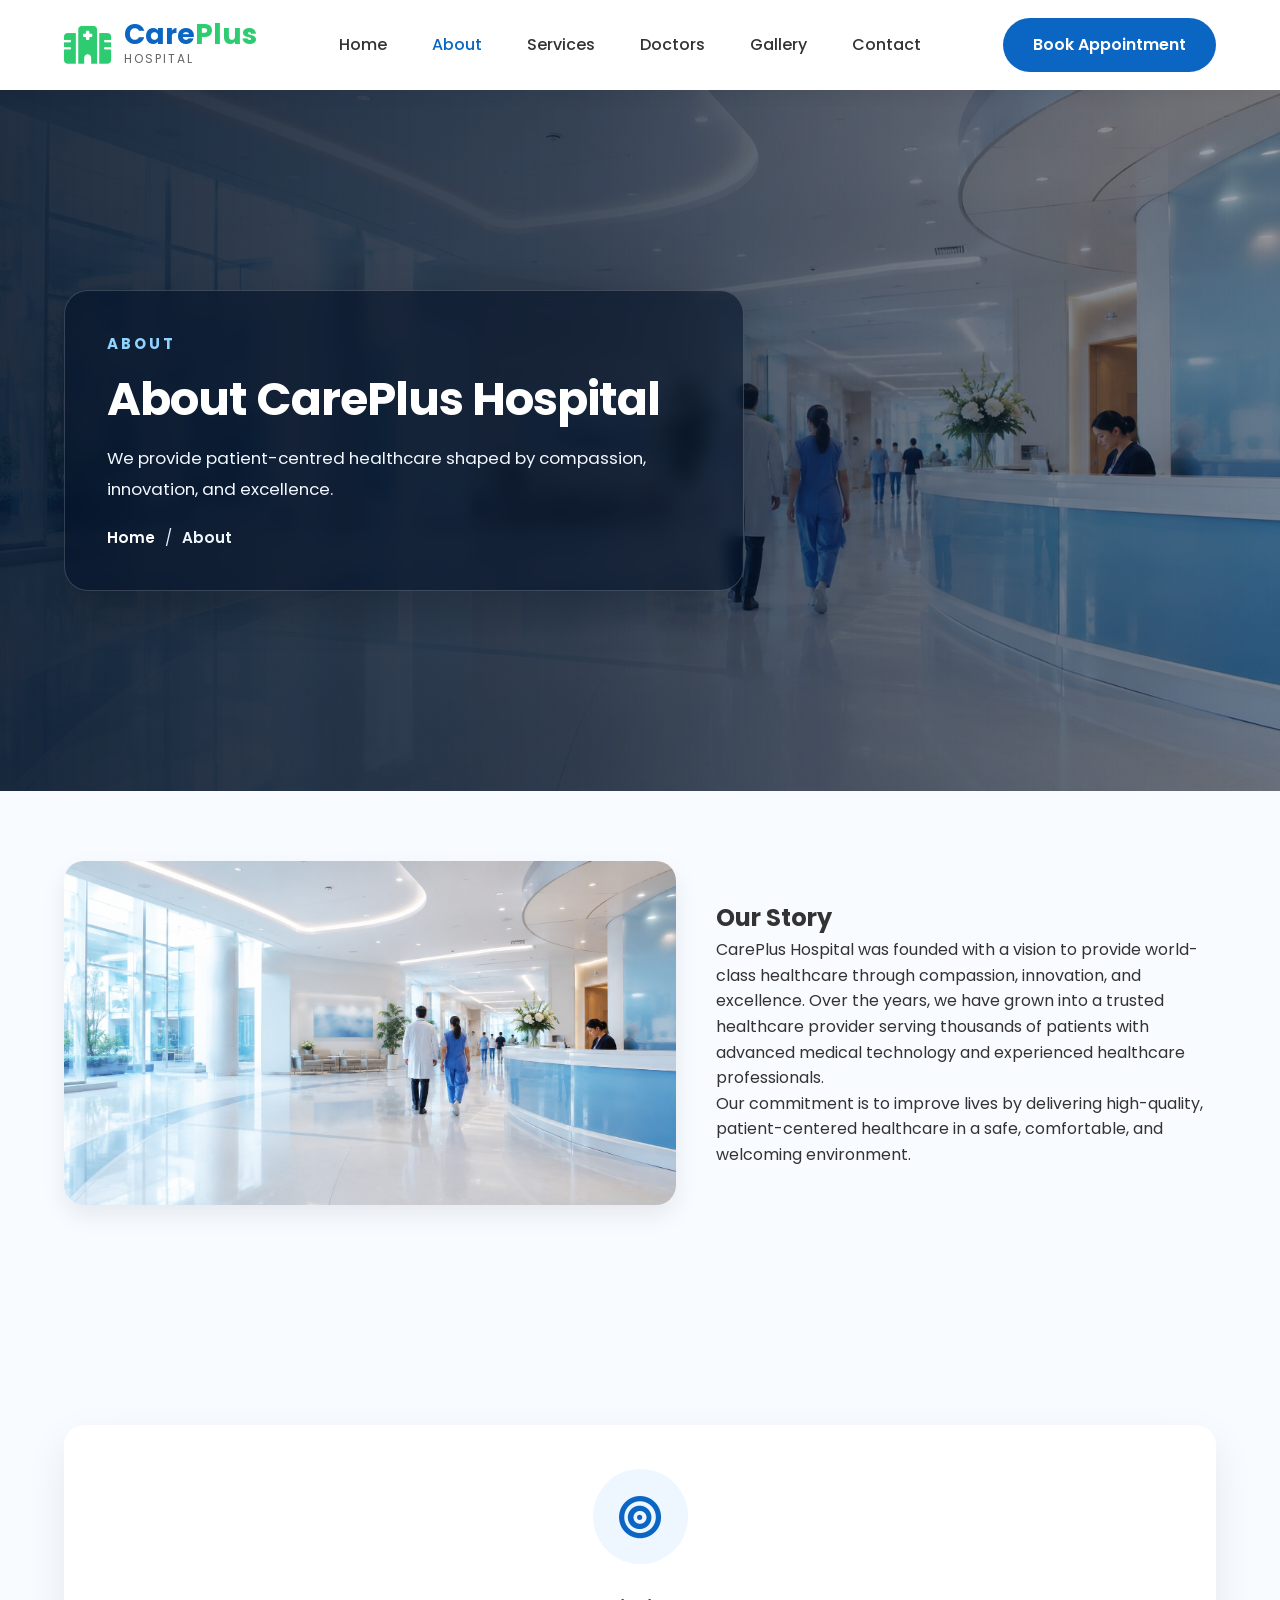
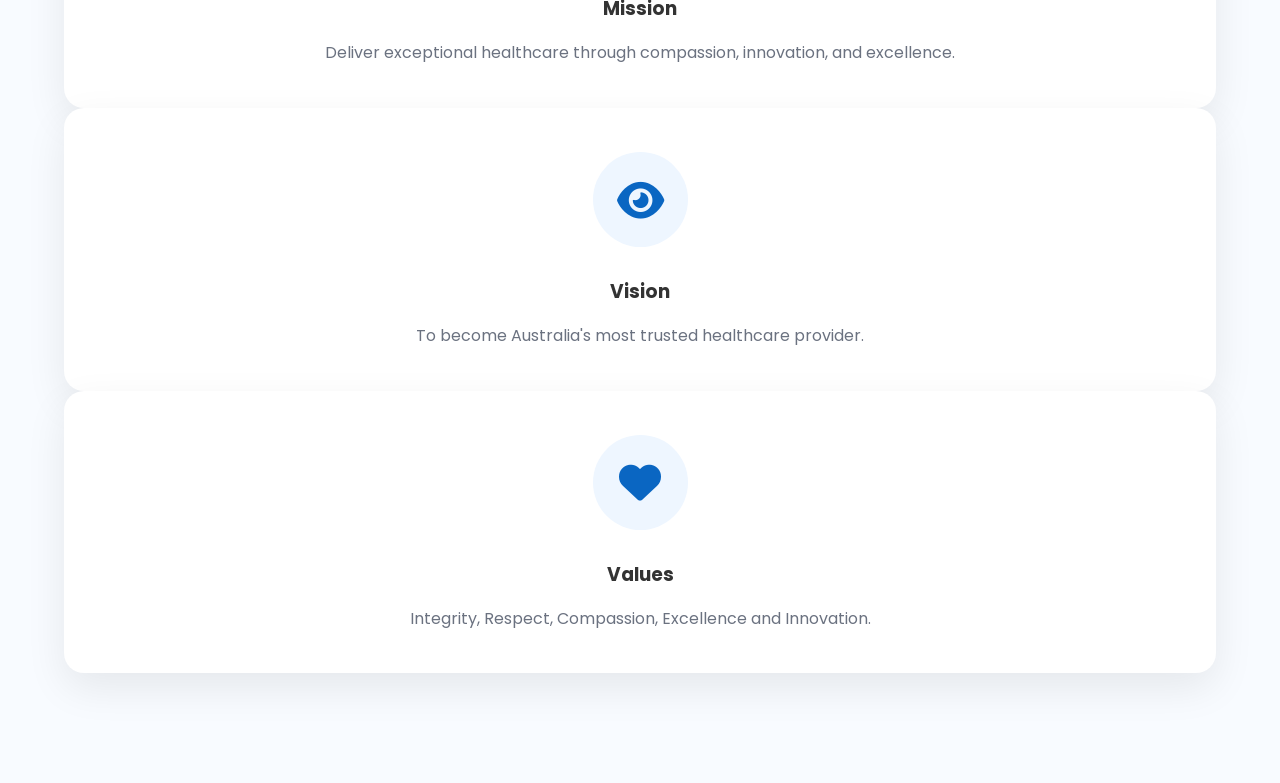
==== about.html @ 8e485489 "Initial CarePlus Hospital website" ====
<!DOCTYPE html>
<html lang="en">

<head>

    <meta charset="UTF-8">

    <meta name="viewport" content="width=device-width, initial-scale=1.0">

    <title>About | CarePlus Hospital</title>
    <meta name="description" content="Learn about CarePlus Hospital, our story, mission, vision, values, and leadership team.">

    <link rel="preconnect" href="https://fonts.googleapis.com">

    <link rel="preconnect" href="https://fonts.gstatic.com" crossorigin>

    <link href="https://fonts.googleapis.com/css2?family=Poppins:wght@300;400;500;600;700;800&display=swap"
        rel="stylesheet">

    <link rel="stylesheet" href="https://cdnjs.cloudflare.com/ajax/libs/font-awesome/6.6.0/css/all.min.css">

    <link rel="stylesheet" href="css/style.css">

    <link rel="stylesheet" href="css/responsive.css">

</head>

<body>
    <a class="skip-link" href="#main-content">Skip to main content</a>

    <header class="header">

        <div class="container">

            <nav class="navbar">

                <a href="index.html" class="logo">
                    <i class="fas fa-hospital"></i>
                    <div class="logo-text">
                        <h2>Care<span>Plus</span></h2>
                        <p>Hospital</p>
                    </div>
                </a>

                <ul class="nav-menu" id="site-menu" aria-label="Primary navigation">

                    <li><a href="index.html">Home</a></li>
                    <li><a href="about.html" class="active">About</a></li>
                    <li><a href="services.html">Services</a></li>
                    <li><a href="doctors.html">Doctors</a></li>
                    <li><a href="gallery.html">Gallery</a></li>
                    <li><a href="contact.html">Contact</a></li>

                </ul>

                <button type="button" class="menu-toggle" id="menu-toggle" aria-expanded="false" aria-controls="site-menu" aria-label="Toggle navigation">
                    ☰
                </button>
                <a href="contact.html" class="appointment-btn">
                    Book Appointment
                </a>

            </nav>

        </div>

    </header>

    <main id="main-content">

    <section class="internal-hero" aria-labelledby="about-title">
        <div class="container">
            <div class="internal-hero__content">
                <span class="internal-hero__eyebrow">About</span>
                <h1 id="about-title">About CarePlus Hospital</h1>
                <p>We provide patient-centred healthcare shaped by compassion, innovation, and excellence.</p>
                <nav class="internal-breadcrumb" aria-label="Breadcrumb">
                    <a href="index.html">Home</a>
                    <span>/</span>
                    <span>About</span>
                </nav>
            </div>
        </div>
    </section>

<section class="about-story">

<div class="container about-grid">

<div>

<img src="images/hero/hospital-banner.jpg"
alt="Hospital Building" loading="lazy">

</div>

<div>

<h2>Our Story</h2>

<p>

CarePlus Hospital was founded with a vision to provide
world-class healthcare through compassion, innovation,
and excellence. Over the years, we have grown into a
trusted healthcare provider serving thousands of patients
with advanced medical technology and experienced
healthcare professionals.

</p>

<p>

Our commitment is to improve lives by delivering
high-quality, patient-centered healthcare in a safe,
comfortable, and welcoming environment.

</p>

</div>

</div>

</section>

<section class="mission">

<div class="container">

<div class="feature-card">

<div class="icon">

<i class="fas fa-bullseye"></i>

</div>

<h3>Mission</h3>

<p>

Deliver exceptional healthcare through compassion,
innovation, and excellence.

</p>

</div>

<div class="feature-card">

<div class="icon">

<i class="fas fa-eye"></i>

</div>

<h3>Vision</h3>

<p>

To become Australia's most trusted healthcare provider.

</p>

</div>

<div class="feature-card">

<div class="icon">

<i class="fas fa-heart"></i>

</div>

<h3>Values</h3>

<p>

Integrity, Respect, Compassion, Excellence and Innovation.

</p>

</div>

</div>

</section>
---- css/style.css ----
/* ===========================
   GOOGLE FONT & RESET
=========================== */

*{
    margin:0;
    padding:0;
    box-sizing:border-box;
}

html{
    scroll-behavior:smooth;
}

body{
    font-family:'Poppins',sans-serif;
    background:#f8fbff;
    color:#333;
    line-height:1.6;
}

img{
    width:100%;
    display:block;
}

a{
    text-decoration:none;
}

a:hover,
a:focus-visible,
button:focus-visible,
input:focus-visible,
textarea:focus-visible{
    outline:none;
}

a:focus-visible,
button:focus-visible,
input:focus-visible,
textarea:focus-visible{
    box-shadow:0 0 0 3px rgba(10,102,194,.2);
}

ul{
    list-style:none;
}

.skip-link{
    position:absolute;
    left:-9999px;
    top:0;
    background:var(--primary);
    color:#fff;
    padding:12px 18px;
    z-index:1000;
    border-radius:0 0 8px 8px;
}

.skip-link:focus{
    left:20px;
    top:20px;
    outline:2px solid #fff;
    outline-offset:3px;
}

.container{
    width:90%;
    max-width:1200px;
    margin:auto;
}

/* ===========================
   COLORS
=========================== */

:root{

    --primary:#0A66C2;
    --secondary:#2ECC71;

    --dark:#1f2937;

    --light:#ffffff;

    --grey:#f5f7fa;

    --text:#555;

    --shadow:0 10px 25px rgba(0,0,0,.08);

}

/* ===========================
   HEADER
=========================== */

.header{

    width:100%;

    background:white;

    position:sticky;

    top:0;

    z-index:999;

    box-shadow:0 5px 15px rgba(0,0,0,.05);

}

.navbar{

    display:flex;

    justify-content:space-between;

    align-items:center;

    height:90px;

}

/* ===========================
   LOGO
=========================== */

.logo{
    display:flex;
    align-items:center;
    gap:12px;
    color:var(--primary);
}

.logo i{
    font-size:38px;
    color:var(--secondary);
}

.logo-text h2{
    font-size:28px;
    font-weight:700;
    color:var(--primary);
    line-height:1;
}

.logo-text h2 span{
    color:var(--secondary);
}

.logo-text p{
    font-size:12px;
    color:#666;
    letter-spacing:2px;
    text-transform:uppercase;
}

.nav-menu{

    display:flex;

    gap:45px;

}

.nav-menu a{

    color:#333;

    font-weight:500;

    transition:.3s;

}

.nav-menu a:hover{

    color:var(--primary);

}

.active{

    color:var(--primary)!important;

}

.appointment-btn{

    background:var(--primary);

    color:white;

    padding:14px 30px;

    border-radius:30px;

    transition:.3s;

    font-weight:600;

}

.appointment-btn:hover{

    background:#084f95;

}


/* ===========================
   HERO
=========================== */

.hero{

    width:100%;

    background:url("../images/hero/hospital-banner.jpg") center center/cover no-repeat;

    min-height:calc(100dvh - 90px - 64px);

    display:flex;

    position:relative;

}

.internal-hero{
    min-height:52vh;
    display:flex;
    align-items:center;
    position:relative;
    background:
        linear-gradient(90deg, rgba(2, 17, 38, 0.86) 0%, rgba(2, 17, 38, 0.7) 45%, rgba(2, 17, 38, 0.28) 100%),
        url("../images/hero/hospital-banner.jpg") center/cover no-repeat;
}

.internal-hero::after{
    content:"";
    position:absolute;
    inset:0;
    background:linear-gradient(180deg, rgba(2, 17, 38, 0.12) 0%, rgba(2, 17, 38, 0.25) 100%);
    pointer-events:none;
}

.internal-hero .container{
    position:relative;
    z-index:1;
    min-height:52vh;
    display:flex;
    align-items:center;
    padding:90px 0;
}

.internal-hero__content{
    max-width:680px;
    padding:40px 42px;
    background:rgba(2, 17, 38, 0.58);
    border:1px solid rgba(255,255,255,0.18);
    border-radius:24px;
    box-shadow:0 18px 45px rgba(0,0,0,.2);
    backdrop-filter:blur(8px);
    -webkit-backdrop-filter:blur(8px);
}

.internal-hero__eyebrow{
    display:inline-block;
    color:#8fd3ff;
    font-size:15px;
    font-weight:700;
    letter-spacing:3px;
    text-transform:uppercase;
    margin-bottom:16px;
}

.internal-hero h1{
    color:#fff;
    font-size:clamp(2.2rem, 3.6vw, 3.2rem);
    font-weight:700;
    line-height:1.2;
    letter-spacing:-1px;
    margin-bottom:16px;
    max-width:760px;
}

.internal-hero p{
    color:#f3f7ff;
    font-size:1.05rem;
    line-height:1.8;
    max-width:720px;
    margin-bottom:0;
}

.internal-breadcrumb{
    display:flex;
    align-items:center;
    flex-wrap:wrap;
    gap:10px;
    margin-top:22px;
    font-size:0.95rem;
    color:#dfefff;
}

.internal-breadcrumb a{
    color:#fff;
    font-weight:600;
}

.internal-breadcrumb a:hover{
    color:#8fd3ff;
}

.internal-breadcrumb span:last-child{
    color:#eff8ff;
    font-weight:600;
}

.hero-overlay{

    width:100%;
    min-height:100%;

    display:flex;

    align-items:center;

}

.hero .container{

    display:flex;
    flex-direction:column;
    justify-content:center;
    align-items:flex-start;

    width:100%;
    min-height:calc(100dvh - 90px - 64px);
    padding:80px 0;

}

.hero-content{
    max-width:680px;
    padding:40px 45px;
    background:rgba(0, 51, 102, 0.72);
    border:1px solid rgba(255,255,255,0.16);
    border-radius:24px;
    box-shadow:0 18px 45px rgba(0,0,0,.2);
    backdrop-filter:blur(6px);
    -webkit-backdrop-filter:blur(6px);
}

.hero h4{

    color:#8fd3ff;

    font-size:18px;

    font-weight:600;

    letter-spacing:3px;

    text-transform:uppercase;

    margin-bottom:20px;

}

.hero h1{

    color:#fff;

    font-size:clamp(2.5rem, 4.6vw, 4.5rem);

    font-weight:700;

    line-height:1.15;

    letter-spacing:-2px;

    max-width:720px;

    margin-bottom:30px;

}

.hero p{

    color:#f5f5f5;

    font-size:clamp(1rem, 2vw, 1.25rem);

    line-height:1.9;

    max-width:620px;

    margin-bottom:45px;

}

.hero-buttons{

    display:flex;
    flex-wrap:wrap;
    gap:20px;

}

.btn-primary{

    background:#0A66C2;

    color:#fff;

    padding:16px 38px;

    border-radius:50px;

    font-weight:600;

    transition:.35s;

}

.btn-primary:hover{

    background:#084f95;

    transform:translateY(-5px);

}

.btn-secondary{

    background:#fff;

    color:#0A66C2;

    padding:16px 38px;

    border-radius:50px;

    font-weight:600;

    transition:.35s;

}

.btn-secondary:hover{

    background:#0A66C2;

    color:#fff;

    transform:translateY(-5px);

}




.section-title{

    text-align:center;

    margin-bottom:60px;

}



.section-title h2{

    font-size:46px;

    font-weight:700;

    color:var(--dark);

    margin-bottom:20px;

}

.section-title p{

    color:#6b7280;

    max-width:700px;

    margin:auto;

    line-height:1.8;

    font-size:18px;

}

/* ===========================
   SECTION SUBTITLE
=========================== */

.section-subtitle{

    display:inline-block;

    color:var(--primary);

    font-size:16px;

    font-weight:600;

    letter-spacing:2px;

    text-transform:uppercase;

    margin-bottom:15px;

}

.internal-hero + section,
.page-hero + section{
    padding-top:70px;
}

.about-grid,
.contact-grid{
    display:grid;
    grid-template-columns:1.1fr .9fr;
    gap:40px;
    align-items:center;
}

.about-grid img,
.contact-map iframe{
    border-radius:20px;
    box-shadow:var(--shadow);
    width:100%;
    min-height:300px;
    object-fit:cover;
}

.timeline-grid{
    display:grid;
    grid-template-columns:repeat(2,1fr);
    gap:24px;
}

.timeline-card,
.contact-card{
    background:#fff;
    padding:30px;
    border-radius:20px;
    box-shadow:var(--shadow);
}

.timeline-card h3{
    color:var(--primary);
    margin-bottom:12px;
}

.contact-card h2{
    font-size:32px;
    margin-bottom:20px;
    color:var(--dark);
}

.info-list{
    display:flex;
    flex-direction:column;
    gap:16px;
    margin:24px 0;
}

.info-item{
    display:flex;
    gap:12px;
    align-items:flex-start;
    color:#555;
}

.info-item i{
    color:var(--primary);
    margin-top:4px;
}

.contact-map iframe{
    border:0;
    min-height:260px;
}

.form-group{
    margin-bottom:18px;
}

.form-group label{
    display:block;
    margin-bottom:8px;
    font-weight:600;
    color:var(--dark);
}

.form-group input,
.form-group textarea{
    width:100%;
    border:1px solid #dbe3ea;
    border-radius:14px;
    padding:14px 16px;
    font:inherit;
    color:#333;
    background:#fff;
}

.form-group input:focus,
.form-group textarea:focus{
    outline:none;
    border-color:var(--primary);
    box-shadow:0 0 0 3px rgba(10,102,194,.15);
}

.form-message{
    margin-top:16px;
    font-weight:600;
    min-height:24px;
}

.form-message.success{
    color:#0a8f3d;
}

.form-message.error{
    color:#d93025;
}

.gallery-grid{
    display:grid;
    grid-template-columns:repeat(3,1fr);
    gap:24px;
}

.gallery-card{
    background:#fff;
    border-radius:20px;
    overflow:hidden;
    box-shadow:var(--shadow);
    cursor:pointer;
    transition:.35s;
}

.gallery-card:hover{
    transform:translateY(-8px);
}

.gallery-card img{
    height:240px;
    object-fit:cover;
}

.gallery-card .gallery-caption{
    padding:18px 20px;
}

.gallery-card .gallery-caption h3{
    font-size:18px;
    color:var(--dark);
    margin-bottom:6px;
}

.gallery-card .gallery-caption p{
    color:#6b7280;
    font-size:14px;
}

.lightbox{
    position:fixed;
    inset:0;
    background:rgba(0,0,0,.85);
    display:none;
    align-items:center;
    justify-content:center;
    padding:20px;
    z-index:1100;
}

.lightbox.open{
    display:flex;
}

.lightbox-content{
    position:relative;
    max-width:900px;
    width:100%;
}

.lightbox-content img{
    width:100%;
    max-height:75vh;
    object-fit:contain;
    border-radius:20px;
    background:#fff;
}

.lightbox-close{
    position:absolute;
    top:-12px;
    right:-12px;
    width:44px;
    height:44px;
    border-radius:50%;
    border:none;
    font-size:24px;
    cursor:pointer;
    color:var(--primary);
    background:#fff;
    box-shadow:var(--shadow);
}

.lightbox-caption{
    margin-top:14px;
    color:white;
    text-align:center;
}

body.no-scroll{
    overflow:hidden;
}

.service-list{
    display:grid;
    grid-template-columns:repeat(2,1fr);
    gap:24px;
}

.service-card{
    display:flex;
    flex-direction:column;
    gap:12px;
    background:#fff;
    padding:24px;
    border-radius:20px;
    box-shadow:var(--shadow);
}

.service-card h3{
    color:var(--primary);
}

.features{

    display:grid;

    grid-template-columns:repeat(4,1fr);

    gap:30px;

}

.feature-card{

    background:#fff;

    padding:40px 30px;

    border-radius:20px;

    box-shadow:0 15px 40px rgba(0,0,0,.08);

    text-align:center;

    transition:.35s;

    border-top:4px solid transparent;

}
.feature-card:hover{

    transform:translateY(-12px);

    border-top:5px solid var(--primary);

    box-shadow:0 25px 50px rgba(0,0,0,.12);

}

.icon{

    width:95px;

    height:95px;

    margin:0 auto 30px;

    background:#eef6ff;

    color:var(--primary);

    border-radius:50%;

    display:flex;

    justify-content:center;

    align-items:center;

    font-size:42px;

    transition:.35s;

}

.feature-card:hover .icon{

    background:var(--primary);

    color:#fff;

    transform:scale(1.08);

}

.feature-card h3{

    margin-bottom:15px;

}

.feature-card p{

    color:#6b7280;

    line-height:1.8;

    font-size:16px;

}


/* ===========================
   DOCTORS
=========================== */

.doctor-grid{

    display:grid;

    grid-template-columns:repeat(3,1fr);

    gap:35px;

}

.doctor-card{

    background:white;

    border-radius:20px;

    overflow:hidden;

    box-shadow:var(--shadow);

    transition:.35s;

}

.doctor-card:hover{

    transform:translateY(-10px);

}

.doctor-card img{

    height:350px;

    object-fit:cover;

}

.doctor-info{

    padding:30px;

    text-align:center;

}

.doctor-info h3{

    margin-bottom:10px;

}

.doctor-info span{

    display:block;

    color:var(--primary);

    font-weight:600;

    margin-bottom:15px;

}

.doctor-info p{

    color:#666;

}

.doctor-info .experience{

    margin:20px 0;

    color:var(--primary);

    font-weight:600;

    font-size:15px;

}

.doctor-info .experience i{

    margin-right:8px;

}

.doctor-info .btn-secondary{

    display:inline-block;

    padding:12px 24px;

    font-size:15px;

}

/* ===========================
   STATISTICS
=========================== */

.statistics{

    background:linear-gradient(135deg,var(--primary),#0056b3);

    color:white;

}

.stats-grid{

    display:grid;

    grid-template-columns:repeat(4,1fr);

    text-align:center;

}

.stat-item h2{

    font-size:60px;

    margin-bottom:10px;

}

.stat-item p{

    font-size:18px;

    font-weight:500;

}

.stat-number{

    transition:transform .3s ease;

}

.stat-item:hover .stat-number{

    transform:translateY(-4px);

}

/* ===========================
   TESTIMONIALS
=========================== */

.testimonials{

    background:var(--grey);

}

.testimonial-grid{

    display:grid;

    grid-template-columns:repeat(3,1fr);

    gap:30px;

}

.testimonial-card{

    background:white;

    padding:25px;

    border-radius:20px;

    box-shadow:var(--shadow);

    transition:.35s;

}

.testimonial-card:hover{

    transform:translateY(-10px);

}

.testimonial-card img{

    width:80px;
    height:80px;
    border-radius:50%;
    object-fit:cover;
    margin-bottom:20px;

}

.testimonial-content{

    display:flex;
    flex-direction:column;
    gap:15px;

}

.stars{

    color:#f4b400;
    font-size:15px;

}

.testimonial-card p{

    font-style:italic;

    color:#666;

    margin-bottom:0;

    line-height:1.8;

}

.testimonial-card h4{

    color:var(--primary);

}

/* ===========================
   CTA
=========================== */

.cta{

    background:linear-gradient(135deg,#0A66C2,#2ECC71);

    color:white;

}

.cta-content{

    display:flex;
    justify-content:space-between;
    align-items:center;
    gap:30px;
    padding:70px 0;

}

.cta h2{

    font-size:42px;

    margin:10px 0 15px;

}

.cta p{

    width:80%;

    font-size:18px;

    line-height:1.8;

}

.cta .btn-primary{

    background:white;

    color:var(--primary);

    font-weight:600;

    white-space:nowrap;

}

.cta .btn-primary:hover{

    background:#f1f1f1;

}

/* ===========================
   FAQ
=========================== */

.faq-section{

    background:var(--grey);

}

.faq-list{

    max-width:900px;
    margin:0 auto;
    display:flex;
    flex-direction:column;
    gap:15px;

}

.faq-item{

    background:#fff;
    border-radius:16px;
    box-shadow:var(--shadow);
    overflow:hidden;

}

.faq-question{

    width:100%;
    border:none;
    background:none;
    padding:24px 28px;
    display:flex;
    justify-content:space-between;
    align-items:center;
    text-align:left;
    font-family:'Poppins',sans-serif;
    font-size:18px;
    font-weight:600;
    color:var(--dark);
    cursor:pointer;

}

.faq-question i{

    color:var(--primary);
    transition:transform .3s ease;

}

.faq-item.active .faq-question i{

    transform:rotate(45deg);

}

.faq-answer{

    max-height:0;
    overflow:hidden;
    transition:max-height .35s ease;

}

.faq-answer p{

    padding:0 28px 0;
    color:#6b7280;
    line-height:1.8;

}

.faq-item.active .faq-answer{

    max-height:220px;
    padding-bottom:24px;

}

/* ===========================
   FOOTER
=========================== */

footer{

    background:#111827;

    color:white;

    padding:70px 0 0;

}

.footer-grid{

    display:grid;

    grid-template-columns:1.2fr 1fr 1fr 1fr;

    gap:40px;

}

.footer-brand p{

    margin:20px 0 25px;

}

.footer-grid h3{

    margin-bottom:20px;

    color:white;

}

.footer-grid p,
.footer-grid li,
.footer-grid a{

    color:#d1d5db;

}

.footer-grid p{

    margin-bottom:12px;

}

.footer-grid ul li{

    margin-bottom:12px;

}

.footer-grid ul li a{

    transition:.3s;

}

.footer-grid ul li a:hover{

    color:white;

    padding-left:8px;

}

.footer-grid i{

    margin-right:8px;

}

.social-links{

    display:flex;
    gap:12px;

}

.social-links a{

    width:40px;
    height:40px;
    border-radius:50%;
    background:rgba(255,255,255,.08);
    display:flex;
    align-items:center;
    justify-content:center;
    color:white;
    transition:.3s;

}

.social-links a:hover{

    background:var(--primary);

}

.copyright{

    display:flex;
    justify-content:space-between;
    align-items:center;
    gap:20px;
    padding:25px 0;
    margin-top:50px;
    border-top:1px solid rgba(255,255,255,.1);

}

.copyright p{

    color:#bbb;

    font-size:15px;

}

.back-to-top{

    color:white;
    font-weight:600;

}

/* ===========================
   EFFECTS
=========================== */

.feature-card,
.doctor-card,
.department-card{

    transition:all .35s ease;

}

.btn-primary,
.btn-secondary,
.appointment-btn{

    transition:all .35s ease;

}

section{

    padding:110px 0;

    overflow:hidden;

}

/* ===========================
   MOBILE MENU
=========================== */

.menu-toggle{

    display:none;

    font-size:34px;

    cursor:pointer;

    color:var(--primary);

}

/* ===========================
   SCROLL TO TOP
=========================== */

#scrollTopBtn{

    position:fixed;

    bottom:25px;

    right:25px;

    width:50px;

    height:50px;

    border:none;

    border-radius:50%;

    background:var(--primary);

    color:white;

    font-size:22px;

    cursor:pointer;

    display:none;

    box-shadow:var(--shadow);

    z-index:999;

    transition:.3s;

}

#scrollTopBtn:hover{

    transform:translateY(-6px);

}

/* ===========================
   EMERGENCY BAR
=========================== */

.emergency-bar{

    background:#e53935;

    color:#fff;

    padding:12px 0;

}

.emergency-content{

    display:flex;

    justify-content:space-between;

    align-items:center;

    flex-wrap:wrap;

    gap:20px;

}

.emergency-content div{

    display:flex;

    align-items:center;

    gap:10px;

    font-weight:500;

}

.emergency-content i{

    color:#fff;

}


/* ===========================
   DEPARTMENTS
=========================== */

.departments{

    background:#f8fbff;

}

.department-grid{

    display:grid;

    grid-template-columns:repeat(4,1fr);

    gap:30px;

    margin-top:60px;

}

.department-card{

    background:#fff;

    padding:35px 25px;

    border-radius:20px;

    text-align:center;

    box-shadow:0 12px 35px rgba(0,0,0,.08);

    transition:.35s;

}

.department-card:hover{

    transform:translateY(-10px);

    box-shadow:0 20px 45px rgba(0,0,0,.12);

}

.department-card i{

    width:90px;
    height:90px;

    display:flex;
    justify-content:center;
    align-items:center;

    margin:0 auto 25px;

    border-radius:50%;

    background:#eef6ff;

    color:var(--primary);

    font-size:42px;

    transition:.35s;

}

.department-card:hover i{

    background:var(--primary);

    color:#fff;

    transform:rotate(8deg);

}

.department-card h3{

    margin-bottom:15px;

    color:#1f2937;

}

.department-card p{

    color:#6b7280;

    font-size:15px;

    line-height:1.8;

    margin-bottom:20px;

}

.department-card a{

    color:var(--primary);

    font-weight:600;

    transition:.3s;

}

.department-card:hover a{

    letter-spacing:.5px;

}
---- css/responsive.css ----
/* ==========================================
   TABLETS (1024px and below)
========================================== */

@media(max-width:1024px){

    
    .features{

        grid-template-columns:repeat(2,1fr);

    }


    .doctor-grid{

        grid-template-columns:repeat(2,1fr);

    }

    .testimonial-grid{

        grid-template-columns:repeat(2,1fr);

    }

    .stats-grid{

        grid-template-columns:repeat(2,1fr);

        gap:40px;

    }

    .footer-grid{

        grid-template-columns:1fr;

        text-align:center;

    }

    .cta p{

        width:90%;

    }

    .cta-content{

        flex-direction:column;
        align-items:flex-start;

    }

    .section-title p{

        width:90%;

    }



.department-grid{

    grid-template-columns:repeat(2,1fr);

}

}

/* ==========================================
   MOBILE (768px and below)
========================================== */

@media(max-width:768px){

    .navbar{

        flex-direction:column;

        height:auto;

        padding:20px 0;

        gap:20px;

    }

    .menu-toggle{

    display:block;

}

.nav-menu{

    display:none;

    flex-direction:column;

    width:100%;

    background:white;

    padding:25px;

    text-align:center;

    border-radius:15px;

}

.nav-menu.show{

    display:flex;

}

    .appointment-btn{

        display:none;

    }

    .hero{

    background-position:center;

}

    .hero-content{
        width:100%;
        padding:32px 24px;
    }

   .hero h1{

    font-size:48px;

    max-width:100%;

}

   .hero p{

    font-size:17px;

    max-width:100%;

}

    .hero-buttons{

        flex-direction:column;

        align-items:center;

    }

    .btn-primary,
    .btn-secondary{

        width:230px;

        text-align:center;

    }

    .features{

        grid-template-columns:1fr;

    }


    .doctor-grid{

        grid-template-columns:1fr;

    }

    .testimonial-grid{

        grid-template-columns:1fr;

    }

    .stats-grid{

        grid-template-columns:1fr;

        gap:30px;

    }

    .section-title h2{

        font-size:32px;

    }

    .cta h2{

        font-size:32px;

    }

    .copyright{

        flex-direction:column;
        text-align:center;

    }

    .doctor-info .btn-secondary{

        width:100%;

        text-align:center;

    }

    .cta h2{

        font-size:32px;

    }



.department-grid{

    grid-template-columns:1fr;

}

.hero-buttons{

    justify-content:center;

}



}

/* ==========================================
   SMALL PHONES (480px and below)
========================================== */

@media(max-width:1024px){
    .about-grid,
    .contact-grid,
    .service-list,
    .gallery-grid{
        grid-template-columns:1fr 1fr;
    }
}

@media(max-width:768px){
    .internal-hero h1{
        font-size:44px;
    }

    .about-grid,
    .contact-grid,
    .service-list,
    .gallery-grid,
    .timeline-grid{
        grid-template-columns:1fr;
    }

    .internal-hero .container{
        align-items:center;
        text-align:center;
    }

    .internal-hero__content{
        width:100%;
        padding:32px 24px;
    }

    .internal-hero p{
        margin-left:auto;
        margin-right:auto;
    }
}

@media(max-width:480px){

    .logo{

        font-size:26px;

    }

    .hero h1{

        font-size:32px;

    }

    .internal-hero h1{
        font-size:34px;
    }

    .gallery-card img{
        height:220px;
    }

    .hero h4{

        font-size:14px;

    }

    .container{

        width:94%;

    }

    .feature-card,
.department-card,
.doctor-card,
.testimonial-card{

    padding:25px;

}

    .stat-item h2{

        font-size:42px;

    }

}
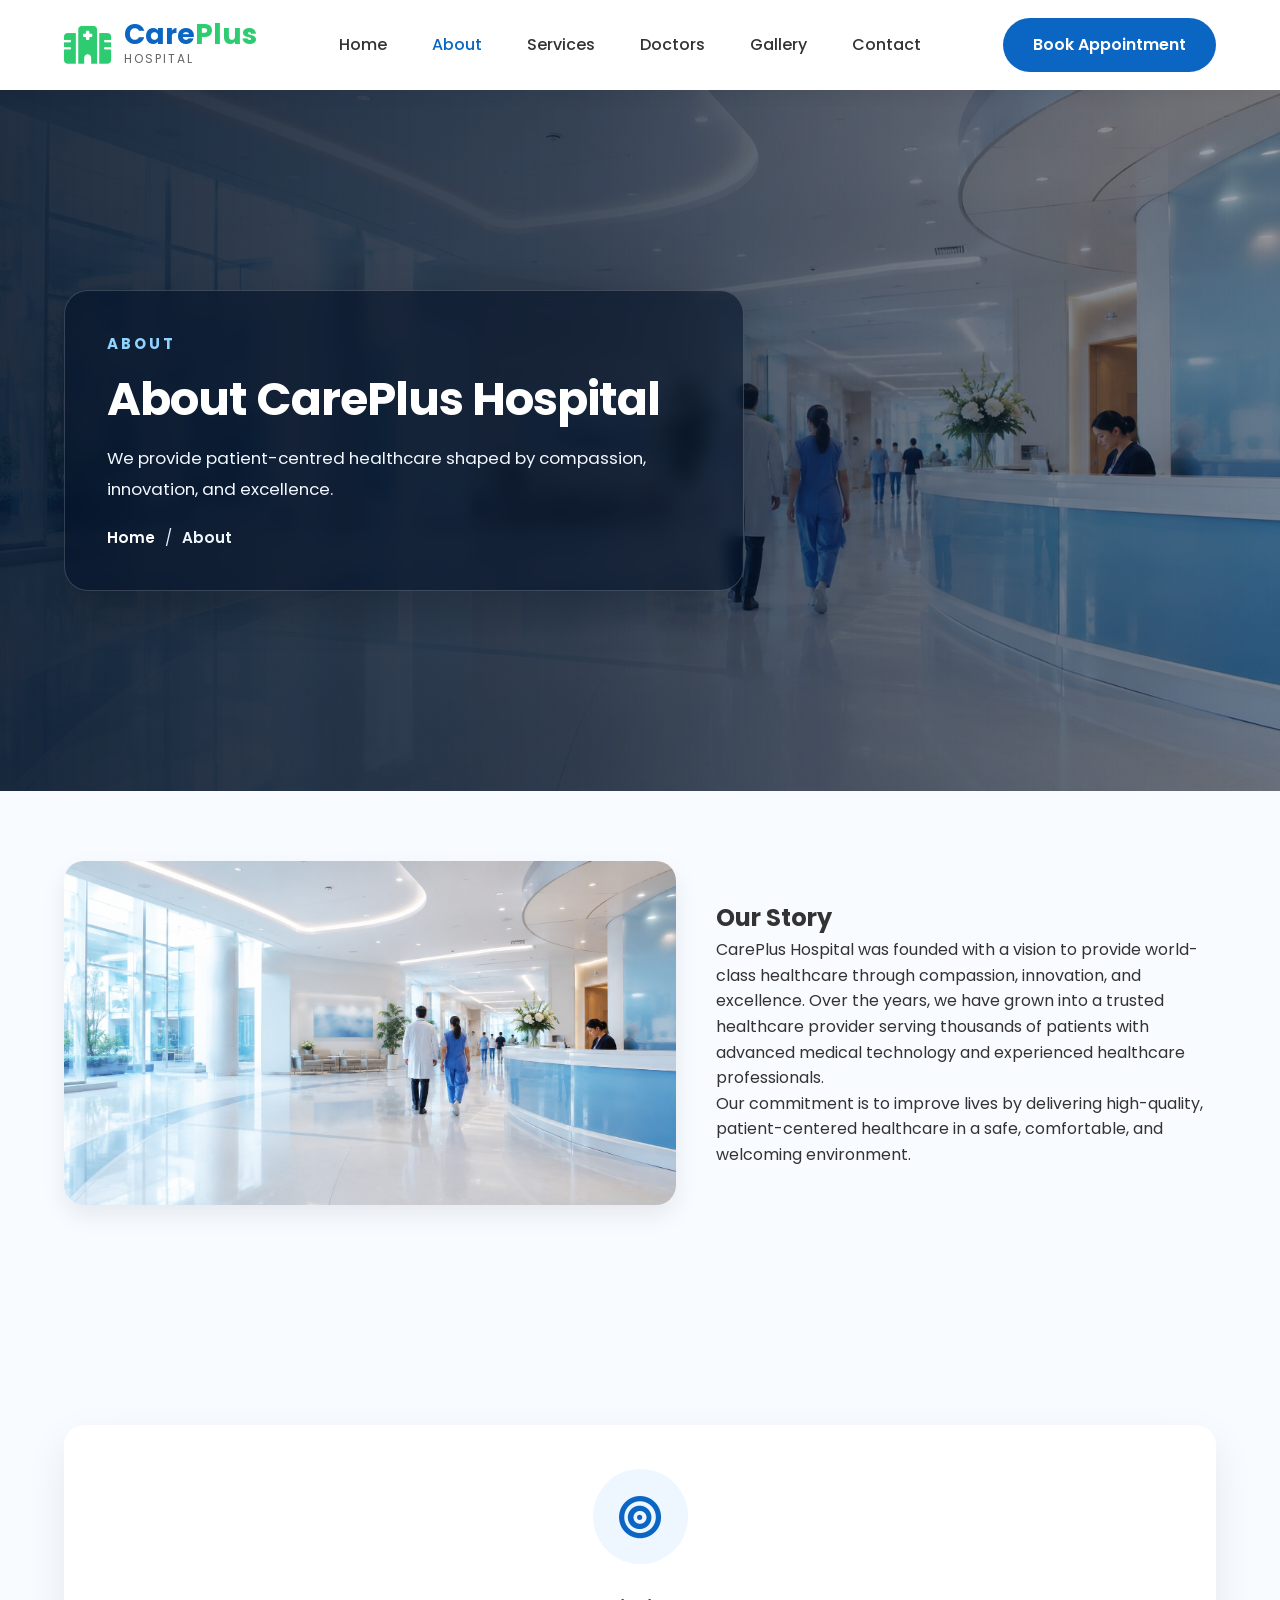
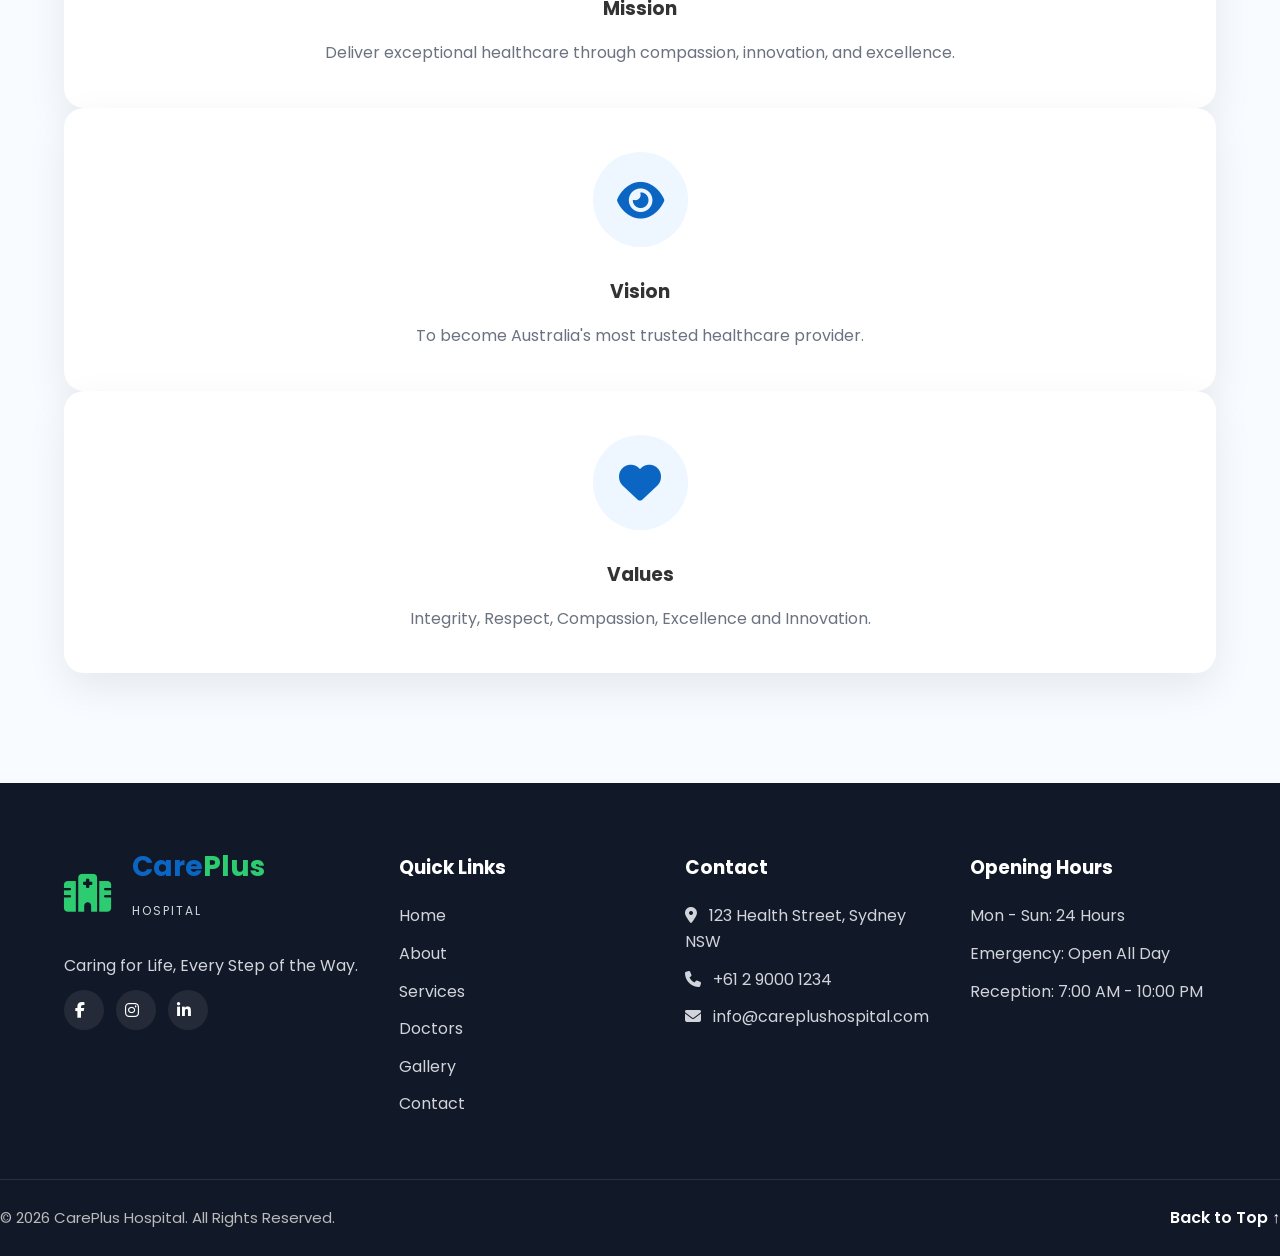
==== commit 485ca0e8: "Fix mobile navigation on about page" ====
--- a/about.html
+++ b/about.html
@@ -186,3 +186,100 @@
 
 </section>
 
+    <footer>
+
+        <div class="container footer-grid">
+
+            <div class="footer-brand">
+
+                <a href="index.html" class="logo footer-logo">
+                    <i class="fas fa-hospital"></i>
+                    <div class="logo-text">
+                        <h2>Care<span>Plus</span></h2>
+                        <p>Hospital</p>
+                    </div>
+                </a>
+
+                <p>
+
+                    Caring for Life, Every Step of the Way.
+
+                </p>
+
+                <div class="social-links">
+                    <a href="#" aria-label="Facebook"><i class="fab fa-facebook-f"></i></a>
+                    <a href="#" aria-label="Instagram"><i class="fab fa-instagram"></i></a>
+                    <a href="#" aria-label="LinkedIn"><i class="fab fa-linkedin-in"></i></a>
+                </div>
+
+            </div>
+
+            <div>
+
+                <h3>Quick Links</h3>
+
+                <ul>
+
+                    <li><a href="index.html">Home</a></li>
+                    <li><a href="about.html">About</a></li>
+                    <li><a href="services.html">Services</a></li>
+                    <li><a href="doctors.html">Doctors</a></li>
+                    <li><a href="gallery.html">Gallery</a></li>
+                    <li><a href="contact.html">Contact</a></li>
+
+                </ul>
+
+            </div>
+
+            <div>
+
+                <h3>Contact</h3>
+
+                <p><i class="fas fa-location-dot"></i> 123 Health Street, Sydney NSW</p>
+
+                <p><i class="fas fa-phone"></i> +61 2 9000 1234</p>
+
+                <p><i class="fas fa-envelope"></i> info@careplushospital.com</p>
+
+            </div>
+
+            <div>
+
+                <h3>Opening Hours</h3>
+
+                <p>Mon - Sun: 24 Hours</p>
+
+                <p>Emergency: Open All Day</p>
+
+                <p>Reception: 7:00 AM - 10:00 PM</p>
+
+            </div>
+
+        </div>
+
+        <div class="copyright">
+
+            <p>
+
+                © 2026 CarePlus Hospital. All Rights Reserved.
+
+            </p>
+
+            <a href="#top" class="back-to-top">Back to Top ↑</a>
+
+        </div>
+
+    </footer>
+
+    <button id="scrollTopBtn" aria-label="Back to top">
+
+        ↑
+
+    </button>
+    <script src="js/script.js"></script>
+
+</body>
+
+</html>
+
+
--- a/css/style.css
+++ b/css/style.css
@@ -864,6 +864,9 @@
 
     transition:.35s;
 
+    display:flex;
+    flex-direction:column;
+
 }
 
 .doctor-card:hover{
@@ -872,19 +875,27 @@
 
 }
 
-.doctor-card img{
-
-    height:350px;
-
-    object-fit:cover;
+.doctor-avatar{
+
+    width:90px;
+    height:90px;
+    margin:32px auto 8px;
+    border-radius:50%;
+    background:#eef6ff;
+    color:var(--primary);
+    display:flex;
+    align-items:center;
+    justify-content:center;
+    font-size:34px;
+    box-shadow:inset 0 0 0 1px rgba(10,102,194,.08);
 
 }
 
 .doctor-info{
 
-    padding:30px;
-
+    padding:20px 30px 30px;
     text-align:center;
+    flex:1;
 
 }
 
@@ -1030,12 +1041,17 @@
 
 }
 
-.testimonial-card img{
+.testimonial-avatar{
 
     width:80px;
     height:80px;
     border-radius:50%;
-    object-fit:cover;
+    background:#eef6ff;
+    color:var(--primary);
+    display:flex;
+    align-items:center;
+    justify-content:center;
+    font-size:34px;
     margin-bottom:20px;
 
 }
